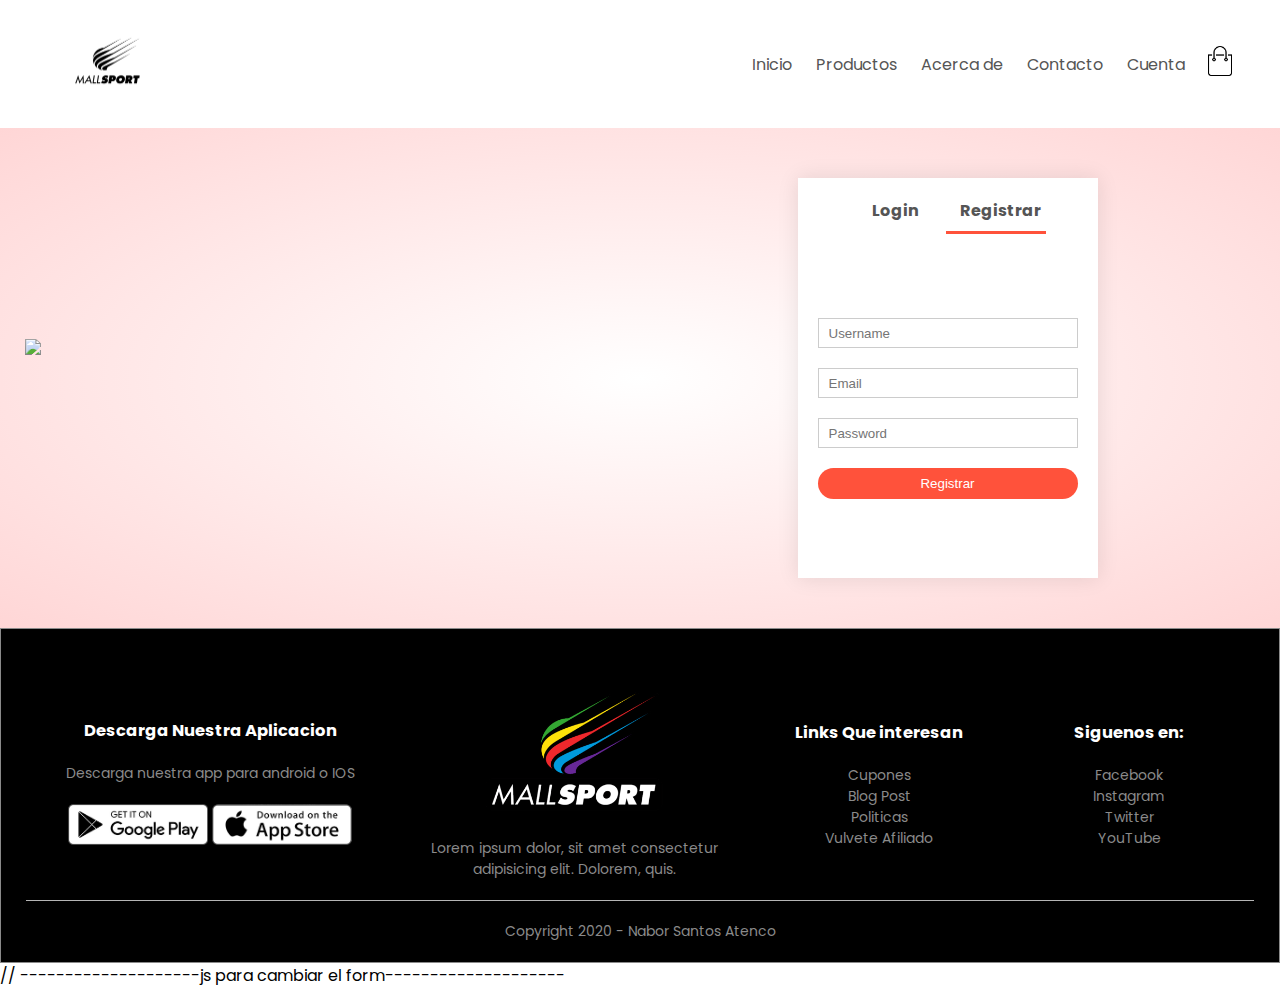
==== account.html @ 9a77f9f9 "eCommerce" ====
<!DOCTYPE html>
<html lang="en">
<head>
    <meta charset="UTF-8">
    <meta name="viewport" content="width=device-width, initial-scale=1.0">
    <title>Cuenta</title>
    <link rel="stylesheet" href="styles.css">
    <link rel="preconnect" href="https://fonts.gstatic.com">
<link href="https://fonts.googleapis.com/css2?family=Poppins:wght@300;400;500;600;700&display=swap" rel="stylesheet">
<link rel="stylesheet" href="https://stackpath.bootstrapcdn.com/font-awesome/4.7.0/css/font-awesome.min.css">
</head>
<body>
    
       
    <div class="container">
        <div class="navbar">
            <div class="logo">
                <a href="index.html"><img src="images/1.png" alt="" width="125px"></a>
            </div>
            <nav>
                <ul id="MenuItems">
                    <li><a href="index.html">Inicio</a></li>
                    <li><a href="products.html">Productos</a></li>
                    <li><a href="#">Acerca de </a></li>
                    <li><a href="#">Contacto</a></li>
                    <li><a href="account.html">Cuenta</a></li>
                </ul>
            </nav>
           <a href="cart.html"> <img src="/images/cart.png" width="30px" height="30px" alt=""></a>
            <img src="/images/menu.png" class="menu-icon" onclick="menutoggle()">
        </div>
      
    </div>
     
 
<!-- -------------------------------cuenta------------------------------- -->
<div class="account-page">
    <div class="container">
        <div class="row">
            <div class="col-2">
                <img src="/images/image1.png" width="100%">
            </div>
            <div class="col-2">
                <div class="form-container">
                    <div class="form-btn">
                        <span onclick="login()">Login</span>
                        <span onclick="register()">Registrar</span>
                        <hr id="Indicator">
                    </div>
                    
                    <form action="" id="LoginForm">
                        <input type="text" placeholder="Username">
                        <input type="password" placeholder="Password">
                        <button type="submit" class="btn">Login</button>
                        <a href="">Olvide contraseña</a>
                    </form>
                    <form action="" id="RegForm">
                        <input type="text" placeholder="Username">
                        <input type="email" placeholder="Email">
                        <input type="password" placeholder="Password">
                        <button type="submit" class="btn">Registrar</button>
                        
                        
                    </form>
                </div>
            </div>
        </div>
    </div>
</div>
   
   
        <!-- ----------------footer------------------------ -->

        <div class="footer">
            <div class="container">
                <div class="row">
                    <div class="footer-col-1">
                        <h3>Descarga Nuestra Aplicacion</h3>
                        <p>Descarga nuestra app para android o IOS</p>
                        <div class="app-logo">
                            <img src="/images/play-store.png" alt="">
                            <img src="/images/app-store.png" alt="">
                        </div>
                    </div>
                    <div class="footer-col-2">
                        <img src="/images/2.png" alt="">
                        <p>Lorem ipsum dolor, sit amet consectetur adipisicing elit. Dolorem, quis.</p>
                    </div>
                    <div class="footer-col-3">
                        <h3>Links Que interesan</h3>
                            <ul>
                                <li>Cupones</li>
                                <li>Blog Post</li>
                                <li>Politicas</li>
                                <li>Vulvete Afiliado</li>
                            </ul>
                    </div>
                    <div class="footer-col-4">
                        <h3>Siguenos en:</h3>
                            <ul>
                                <li>Facebook</li>
                                <li>Instagram</li>
                                <li>Twitter</li>
                                <li>YouTube</li>
                            </ul>
                    </div>
                </div>
                <hr>
                <p class="copyright"> Copyright 2020 - Nabor Santos Atenco </p>
            </div>
        </div>
     
         // --------------------js para cambiar el form--------------------

         <script >

var LoginForm =document.getElementById("LoginForm");
var RegForm =document.getElementById("RegForm");
var Indicator = document.getElementById("Indicator");

    function register(){
        RegForm.style.transform ="translateX(0px)";
        LoginForm.style.transform ="translateX(0px)";
        Indicator.style.transform ="translateX(100px)";
    }

    
    function login(){
        RegForm.style.transform ="translateX(300px)";
        LoginForm.style.transform ="translateX(300px)";
        Indicator.style.transform ="translateX(0px)";
    }

     </script>                  
</body>
</html>
---- styles.css ----
*{
    margin: 0;
    padding: 0;
    box-sizing: border-box; 
}

body{   
    font-family: 'Poppins', sans-serif;
    

}

.navbar{
    /* border: solid 1px; */
        display:flex;/*hace que los elemntos se destribuyan a lo largo*/
        align-items: center;/*los elementos ce centren de arriba hacia abajo en el centro*/
        padding: 20px;/*RELLENO*/
        
}
nav{
    /* border: solid 1px; */
    flex: 1;
    text-align: right;
}
nav ul{
    display: inline-block;
    list-style-type: none;

}

nav ul li{
    display: inline-block;
    margin-right: 20px;
}
a{
    text-decoration: none;
    color: #555;
 }
 p{
     color: #555;
 }

 .container{
     /* border: solid 1px; */
     max-width: 1300px;
     
     margin: auto;
     padding-left: 25px;
     padding-right: 25px;
 }
 .row{

     
     /* border: solid 1px;  */
     
     display: flex;
     align-items: center;
     flex-wrap: wrap;
     justify-content: space-around;
     
 }
 .col-2{
     /* border: solid 1px; */
     flex-basis: 50%;
     min-width: 300px;
 }
 .col-2 img{
     /* border: solid 1px; */
      margin-top: -55px;  
     max-width: 100%;
     padding:  50px 0;
 }


 .col-2 h1{
     font-size: 50px;
     line-height: 60px;
     margin: 25px 0;
 }
 .btn{
     display: inline-block;
     background-color: #ff523b;
     color: #fff;
     padding: 8px 30px;
     margin: 30px 0;
     border-radius: 30px;
     transition: background 0.5s;
 }
 .btn:hover{
     background: #563434;
 }
 .header{
      /* border: solid 1px;  */
    
     background: radial-gradient(#fff,#ffd6d6);
     
     
 }
.header .row{
    /* border: solid 1px; */
    margin-top: 10px;
}

.categories{
    margin: 70px 0;
}

.col-3{
    flex-basis: 30%;
    min-width: 250px;
    margin-bottom: 30px;
}

.col-3  img {
    width: 100%;
}

.small-container{
    /* border: solid 1px; */
    max-width: 1080px;
    margin: auto;
    padding-left: 25px;
    padding-right: 25px;
}

.col-4{
    /* border: solid 1px; */
    flex-basis: 25%;
    padding: 10px;
    min-width: 200px;
    margin-bottom: 50px;
    transition: transform 0.5s ;
}
.col-4 img{
    /* border: solid 1px; */
    width: 100%;
}

.title{
    text-align: center;
    margin: 0 auto 80px;
    position: relative;
    line-height: 60px;
    color: #555;
}
.title::after{
    content: '';
    background: #ff523b;
    width: 80px;
    height: 5px;
    border-radius: 5px;
    position: absolute;
    bottom: 0;
    left: 50%;
    transform: translateX(-50%);

}
h4 {
    color: #555;
    font-weight: normal;

}
.col-4 p{
    font-size: 14px;
}
.rating{
    color: #ff523b;
}

.col-4:hover{
    transform:  translateY(-5px);
}

.offer{
    /* border: solid 1px; */
    background: radial-gradient(#fff,#ffd6d6);
    margin-top: 80px;
    padding: 30px 0;
}

.col-2 .offer-img{
    /* border: solid 1px; */
    padding: 50px;
}
small{
    color: #555;
    
}

.testimonios{
    padding-top:100px ;
}
.testimonios .col-3{
    text-align: center;
    padding: 40px 20px;
    box-shadow: 0 0 20px 0px rgba(0, 0, 0, 0.1);
    cursor: pointer;
    transition: transform 0.5s;

}

.testimonios .col-3 img{
    width: 50px;
    margin-top: 20px;
    border-radius: 50%;
}
.testimonios .col-3:hover{
    transform: translateY(-10px);
}

.fa.fa-quote-left{
    
    font-size: 34px;
    color: #ff523b;
}

.col-3 p{
    font-size: 12px;
    margin: 12px 0;
    color: #777;
}
.testimonios .col-3 h3{
    font-weight: 600;
    color: #555;
    font-size: 16px;
}

.brands{
    /* border: solid 1px; */
    margin: 100px auto;
}
.col-5{
    /* border: solid 1px; */
    width: 160px;
}
.col-5 img{

    width: 100%;
    cursor: pointer;
    filter: grayscale(100%);
}

.col-5 img:hover{

    filter: grayscale(0);

}

.footer{
    border: solid 1px;
    background: #000;
    color: #8a8a8a;
    font-size: 14px;
    padding: 60px 0 20px;

}
.footer p{
    color: #8a8a8a;
}

.footer h3{
    color: #fff;
    margin-bottom: 20px;
}
.footer-col-1, .footer-col-2, .footer-col-3, .footer-col-4{
   /* border: solid white; */
    min-width: 250px;
    text-align: center;

}

.footer-col-1{
    flex-basis: 30%;
}
.footer-col-2{
    flex: 1;
    text-align: center;
}
.footer-col-2 img{
    width: 180px;
    margin-bottom: 20px;
}

.footer-col-3, .footer-col-4{
    flex-basis: 12%;
    text-align: center;
}
ul{
    list-style-type: none;
}

.app-logo{
    margin-top: 20px;

}
.app-logo img{
    width: 140px;
}

.footer hr{
    border: none;
    background: #b5b5b5;
    height: 1px;
    margin: 20px 0;
}

.copyright{
    text-align: center;
}
.menu-icon{
    width: 28px;
    margin-left: 20px;
    display: none;
}
/* -----------------------------media query para el menu------------------------------- */

@media only screen and (max-width: 800px){
    nav ul{
        position: absolute;
        top: 70px;
        left: 0;
        background: #333;
        width: 100%;
        overflow: hidden;
        transition: max-height 0.5s;

    }
    nav ul li{
        display: block;
        margin-right: 50px;
        margin-top: 10px;
        margin-bottom: 10px;


    }

    nav ul li a{
        color: #fff;
    }
    .menu-icon{
        display: block;
        cursor: pointer;
    }
}

/* ---------------------todos los productos page---------------------- */
.row-2{
    /* border: solid; */
    justify-content: space-around;
    margin: 100px auto 50px;
}
select{
    border: 1px solid #ff523b;
    padding: 5px;

}
select:focus{
    outline: none;
}

.page-btn{
    margin: 0 auto 80px;

}
.page-btn span{
    display: inline-block;
    border: 1px solid #ff523b;
    margin-left: 10px;
    width: 40px;
    height: 40px;
    text-align: center;
    line-height: 40px;
    cursor: pointer;
}
.page-btn span:hover{
    background: #ff523b;
    color: #fff;
}



/* -----------------------------media query para el menu de menos de 600 px en pantalla ------------------------------- */

@media only screen and (max-width: 600px){

    .row{
        text-align: center;
    }
    .col-2, .col-3, .col-4{
        flex-basis: 100%;
    }

    .single-product .row{
        text-align: left; 
    }
    .single-product .col-2{
        padding: 20px 0;
    }
    
    .single-product h1{
        font-size: 26px;
        line-height: 32px;
    }

    .cart-info p{
        display: none;
    }

}




/*********-------------------------------------detalles del producto--------------------**/

.single-product{
     /* border: solid;  */
    margin-top: 80px;

}
.single-product .col-2 img{
    padding-bottom: 5px; /**mio*/
     /* border: solid;   */
}
.single-product .col-2{
    /* border: solid;  */
    padding: 20px;

}
.single-product h4{
    margin: 20px 0;
    font-size: 22px;
    font-weight: bold;
}
.single-product select{
    display: block;
    padding: 10px;
    margin-top: 20px;
}
.single-product input{
    width: 50px;
    height: 40px;
    padding-left: 10px;
    font-size: 20px;
    margin-right: 10px;
    border: 1px solid #ff523b; 
}

input:focus{
    outline: none;
}
.single-product .fa{
    color: #ff523b;
    margin-left: 10px;
}

.small-img-row{
    display: flex;
    justify-content: space-between;
    
    /* border: solid; */
}
.small-img-col{
    flex-basis: 24%;
    cursor: pointer;
    /* border: solid; */
}

 .cart-page{
    margin: 80px auto;
}
table{
    width: 100%;
    border-collapse: collapse;
}

.cart-info{
    display: flex;
    flex-wrap: wrap;
}
th{
    text-align: left;
    padding: 5px;
    color: #fff;
    background: #ff523b;
    font-weight: normal;
}
td{
    padding: 10px 5px;
}
td input{
    width: 40px;
    height: 30px;
    padding: 5px;
}

td a{
    color: #ff523b;
    font-size: 12px;
}

td img{
    width: 80px;
    height: 80px;
    margin-right: 10px;
}

.total-price{
    display: flex;
    justify-content: flex-end;   
}
.total-price table{
    
    border-top: 3px solid #ff523b;
    width: 100%;
    max-width: 350px;
}
td:last-child{
    text-align: right;
}
th:last-child{
    text-align: right;
}  


/* ---------------account-page--------------- */

.account-page{
    padding: 50px 0;
    background: radial-gradient(#fff,#ffd6d6);
}
.form-container{
    
    background: #fff;
    width: 300px;
    height: 400px;
    position: relative;
    text-align: center;
    padding: 20px 0;
    margin: auto;
    box-shadow: 0 0 20px 0px rgba(0, 0, 0, 0.1);
    overflow: hidden;
}

.form-container span{
    font-weight: bold;
    padding:0 10px ;
    color: #555;
    cursor: pointer;
    width: 100px;
    display: inline-block;

}

.form-btn{
    /* border: solid; */
    display: inline-block;
}
.form-container form{
    
    max-width: 300px;
    padding: 0 20px;
    position: absolute;
    top: 130px;
    transition: transform 1s;
}
form input{
    width: 100%;
    height: 30px;
    margin: 10px 0;
    padding: 0 10px;
    border: 1px solid #ccc;
}

form .btn{
    width: 100%;
    border: none;
    cursor: pointer;
    margin: 10px 0;

}
form .btn:focus{
    outline: none;
}
#LoginForm{
    left: -300px;
} 
#RegForm{
    
    left: 0;
} 
form a{
    font-size: 12px;
}

#Indicator{
    width: 100px;
    border: none;
    background: #ff523b;
    height: 3px;
    margin-top: 8px;
    transform: translateX(100px);
    transition: transform 1s;
    
}
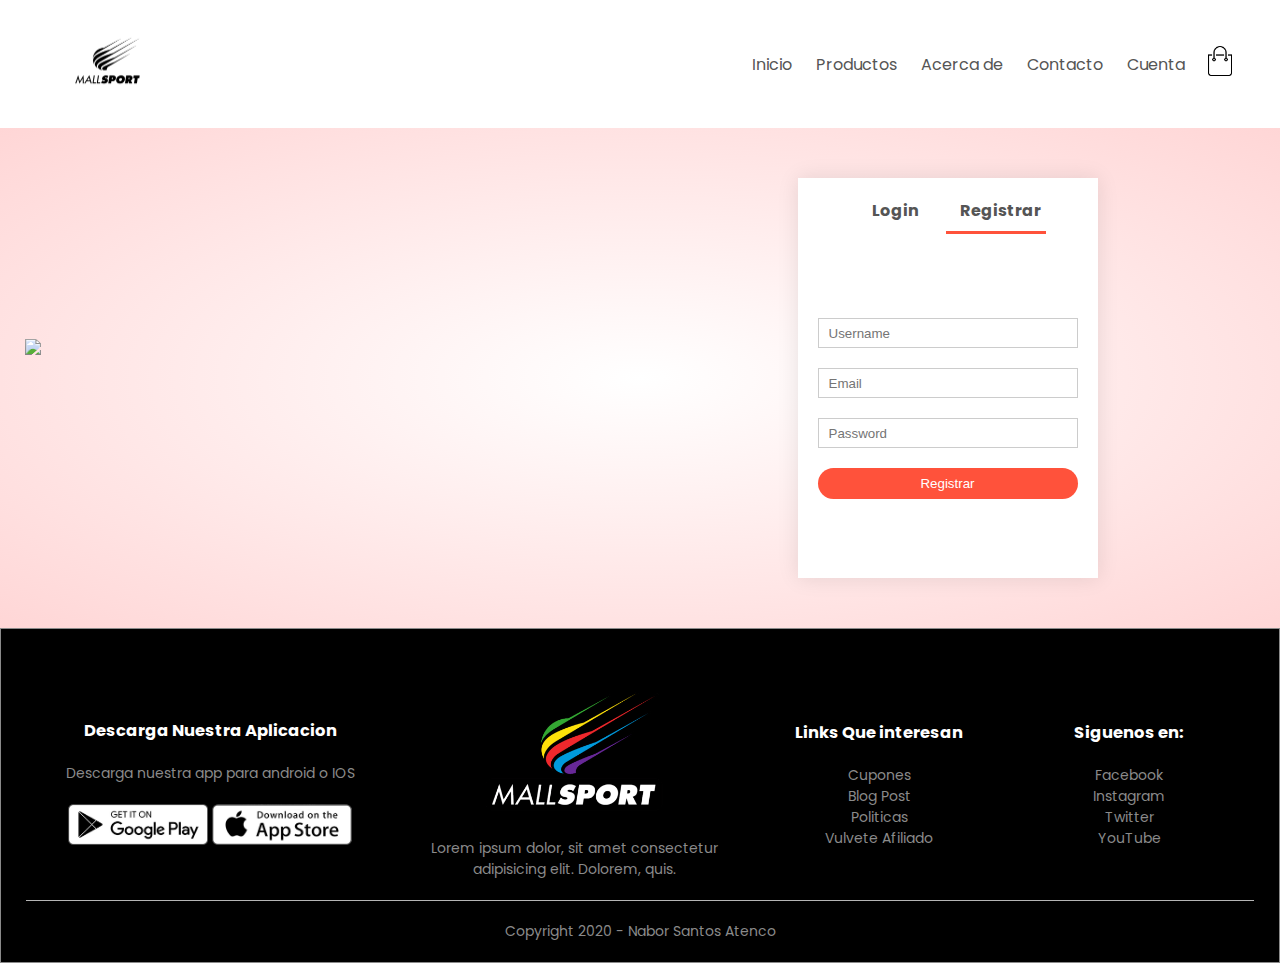
==== commit 9bddb0a1: "Update account.html" ====
--- a/account.html
+++ b/account.html
@@ -27,7 +27,7 @@
                 </ul>
             </nav>
            <a href="cart.html"> <img src="/images/cart.png" width="30px" height="30px" alt=""></a>
-            <img src="/images/menu.png" class="menu-icon" onclick="menutoggle()">
+            <img src="images/menu.png" class="menu-icon" onclick="menutoggle()">
         </div>
       
     </div>
@@ -38,7 +38,7 @@
     <div class="container">
         <div class="row">
             <div class="col-2">
-                <img src="/images/image1.png" width="100%">
+                <img src="images/image1.png" width="100%">
             </div>
             <div class="col-2">
                 <div class="form-container">
@@ -78,12 +78,12 @@
                         <h3>Descarga Nuestra Aplicacion</h3>
                         <p>Descarga nuestra app para android o IOS</p>
                         <div class="app-logo">
-                            <img src="/images/play-store.png" alt="">
-                            <img src="/images/app-store.png" alt="">
+                            <img src="images/play-store.png" alt="">
+                            <img src="images/app-store.png" alt="">
                         </div>
                     </div>
                     <div class="footer-col-2">
-                        <img src="/images/2.png" alt="">
+                        <img src="images/2.png" alt="">
                         <p>Lorem ipsum dolor, sit amet consectetur adipisicing elit. Dolorem, quis.</p>
                     </div>
                     <div class="footer-col-3">
@@ -110,7 +110,7 @@
             </div>
         </div>
      
-         // --------------------js para cambiar el form--------------------
+         <!-- --------------------js para cambiar el form---------------------->
 
          <script >
 
@@ -133,4 +133,4 @@
 
      </script>                  
 </body>
-</html>+</html>
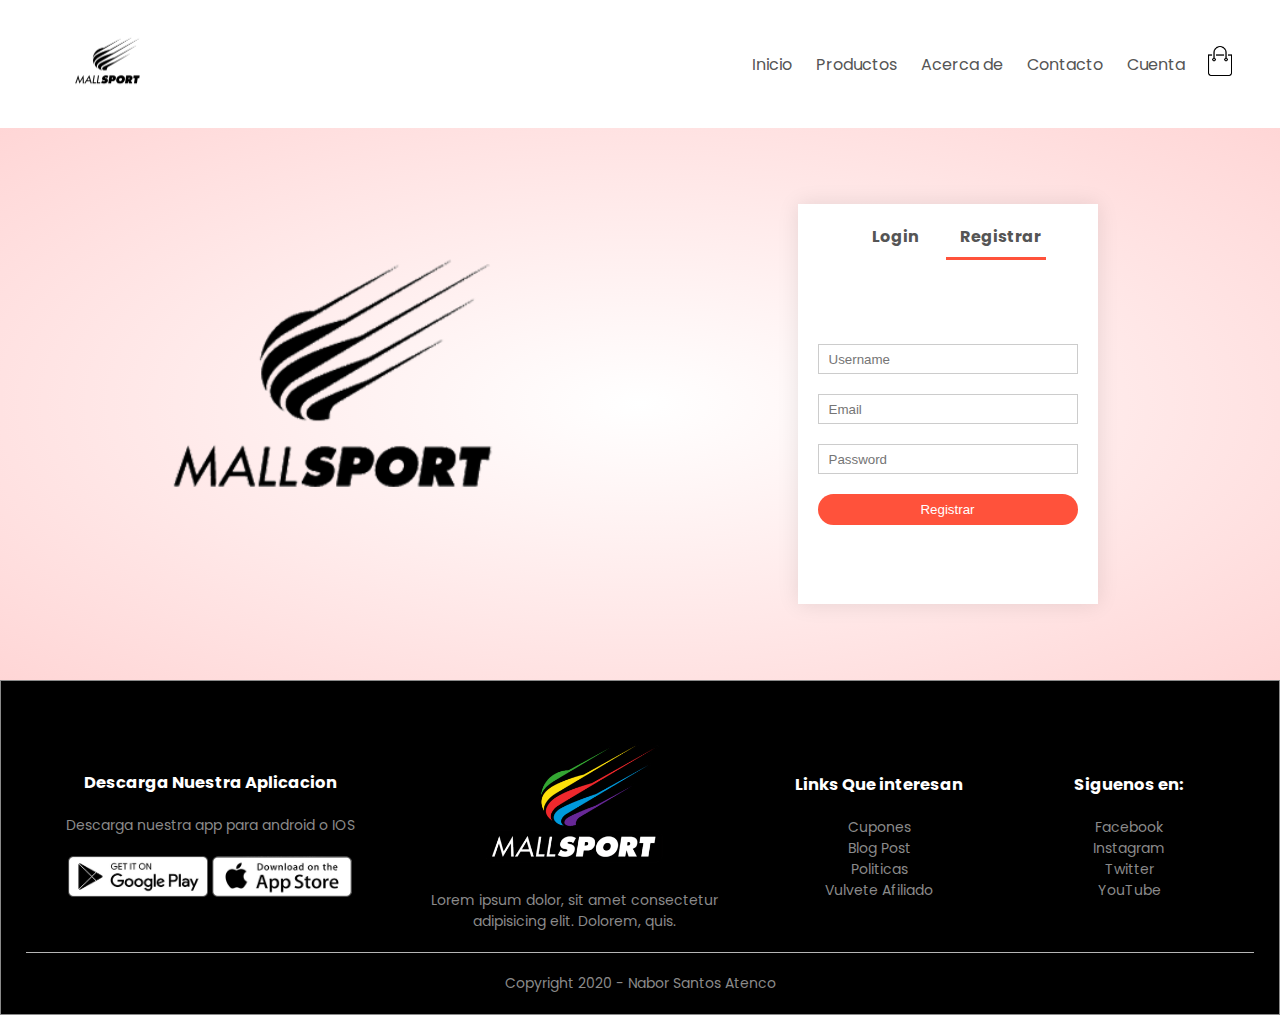
==== commit 04162111: "Update account.html" ====
--- a/account.html
+++ b/account.html
@@ -26,7 +26,7 @@
                     <li><a href="account.html">Cuenta</a></li>
                 </ul>
             </nav>
-           <a href="cart.html"> <img src="/images/cart.png" width="30px" height="30px" alt=""></a>
+           <a href="cart.html"> <img src="images/cart.png" width="30px" height="30px" alt=""></a>
             <img src="images/menu.png" class="menu-icon" onclick="menutoggle()">
         </div>
       
@@ -38,7 +38,7 @@
     <div class="container">
         <div class="row">
             <div class="col-2">
-                <img src="images/image1.png" width="100%">
+                <img src="images/1.png" width="100%">
             </div>
             <div class="col-2">
                 <div class="form-container">
